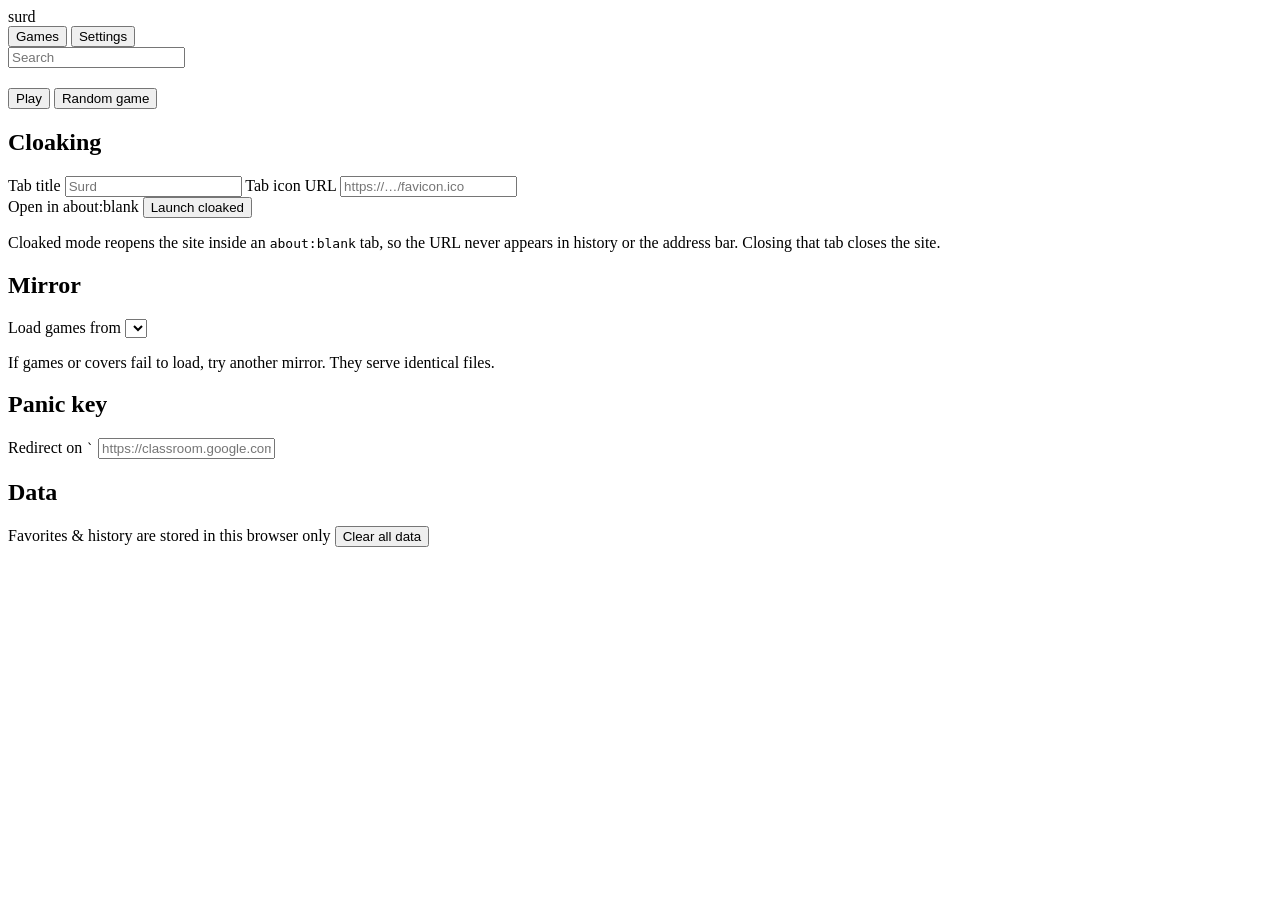
==== src/index.html @ 61f697cc "flatten gradients, drop hero kicker, folder icon + dashed outline" ====
<!doctype html>
<html lang="en">
<head>
<meta charset="utf-8">
<meta name="viewport" content="width=device-width,initial-scale=1,viewport-fit=cover">
<title>Surd</title>
<meta name="description" content="Surd — a fast reference and practice tool.">
<link rel="icon" href="data:image/svg+xml,%3Csvg xmlns='http://www.w3.org/2000/svg' viewBox='0 0 32 32'%3E%3Ctext y='25' x='3' font-size='24' font-family='serif'%3E%E2%88%9A%3C/text%3E%3C/svg%3E">
<style>/*STYLE*/</style>
</head>
<body>

<header id="bar">
  <div class="brand" title="Surd">surd</div>
  <nav id="tabs">
    <button class="tab on" data-tab="games">Games</button>
    <button class="tab" data-tab="settings">Settings</button>
  </nav>
  <input id="q" type="search" placeholder="Search" autocomplete="off" spellcheck="false" aria-label="Search games">
</header>

<main>
  <section id="view-games" class="view on">
    <div id="hero">
      <div id="hero-art"></div>
      <div id="hero-body">
        <h1 id="hero-title"></h1>
        <p id="hero-meta"></p>
        <div id="hero-actions">
          <button id="hero-play" class="btn primary">Play</button>
          <button id="hero-rand" class="btn">Random game</button>
        </div>
      </div>
    </div>

    <div id="crumb" hidden>
      <button id="crumb-back" class="btn">&larr; All games</button>
      <strong id="crumb-title"></strong>
    </div>
    <div id="tags" role="group" aria-label="Filters"></div>
    <div id="grid" role="list"></div>
    <p id="empty" hidden>Nothing matches that.</p>
  </section>

  <section id="view-settings" class="view">
    <h2>Cloaking</h2>
    <label class="row">
      <span>Tab title</span>
      <input id="s-title" type="text" placeholder="Surd" autocomplete="off">
    </label>
    <label class="row">
      <span>Tab icon URL</span>
      <input id="s-icon" type="text" placeholder="https://…/favicon.ico" autocomplete="off">
    </label>
    <div class="row">
      <span>Open in about:blank</span>
      <button id="s-blank" class="btn">Launch cloaked</button>
    </div>
    <p class="note">Cloaked mode reopens the site inside an <code>about:blank</code> tab, so the URL
      never appears in history or the address bar. Closing that tab closes the site.</p>

    <h2>Mirror</h2>
    <label class="row">
      <span>Load games from</span>
      <select id="s-mirror"></select>
    </label>
    <p class="note">If games or covers fail to load, try another mirror. They serve identical files.</p>

    <h2>Panic key</h2>
    <label class="row">
      <span>Redirect on <kbd>`</kbd></span>
      <input id="s-panic" type="text" placeholder="https://classroom.google.com" autocomplete="off">
    </label>

    <h2>Data</h2>
    <div class="row">
      <span>Favorites &amp; history are stored in this browser only</span>
      <button id="s-clear" class="btn danger">Clear all data</button>
    </div>
    <p class="note" id="build"></p>
  </section>
</main>

<footer id="foot"><span id="foot-count"></span></footer>

<div id="player" hidden>
  <div id="player-bar">
    <button id="p-back" class="btn">&larr; Back</button>
    <strong id="p-title"></strong>
    <small id="p-by"></small>
    <span class="spacer"></span>
    <button id="p-fav" class="btn" title="Favorite">&#9734;</button>
    <button id="p-full" class="btn">Fullscreen</button>
  </div>
  <iframe id="p-frame" title="Game" allow="autoplay; fullscreen; gamepad; pointer-lock" allowfullscreen></iframe>
</div>

<script>/*GAMES*/</script>
<script>/*APP*/</script>
</body>
</html>
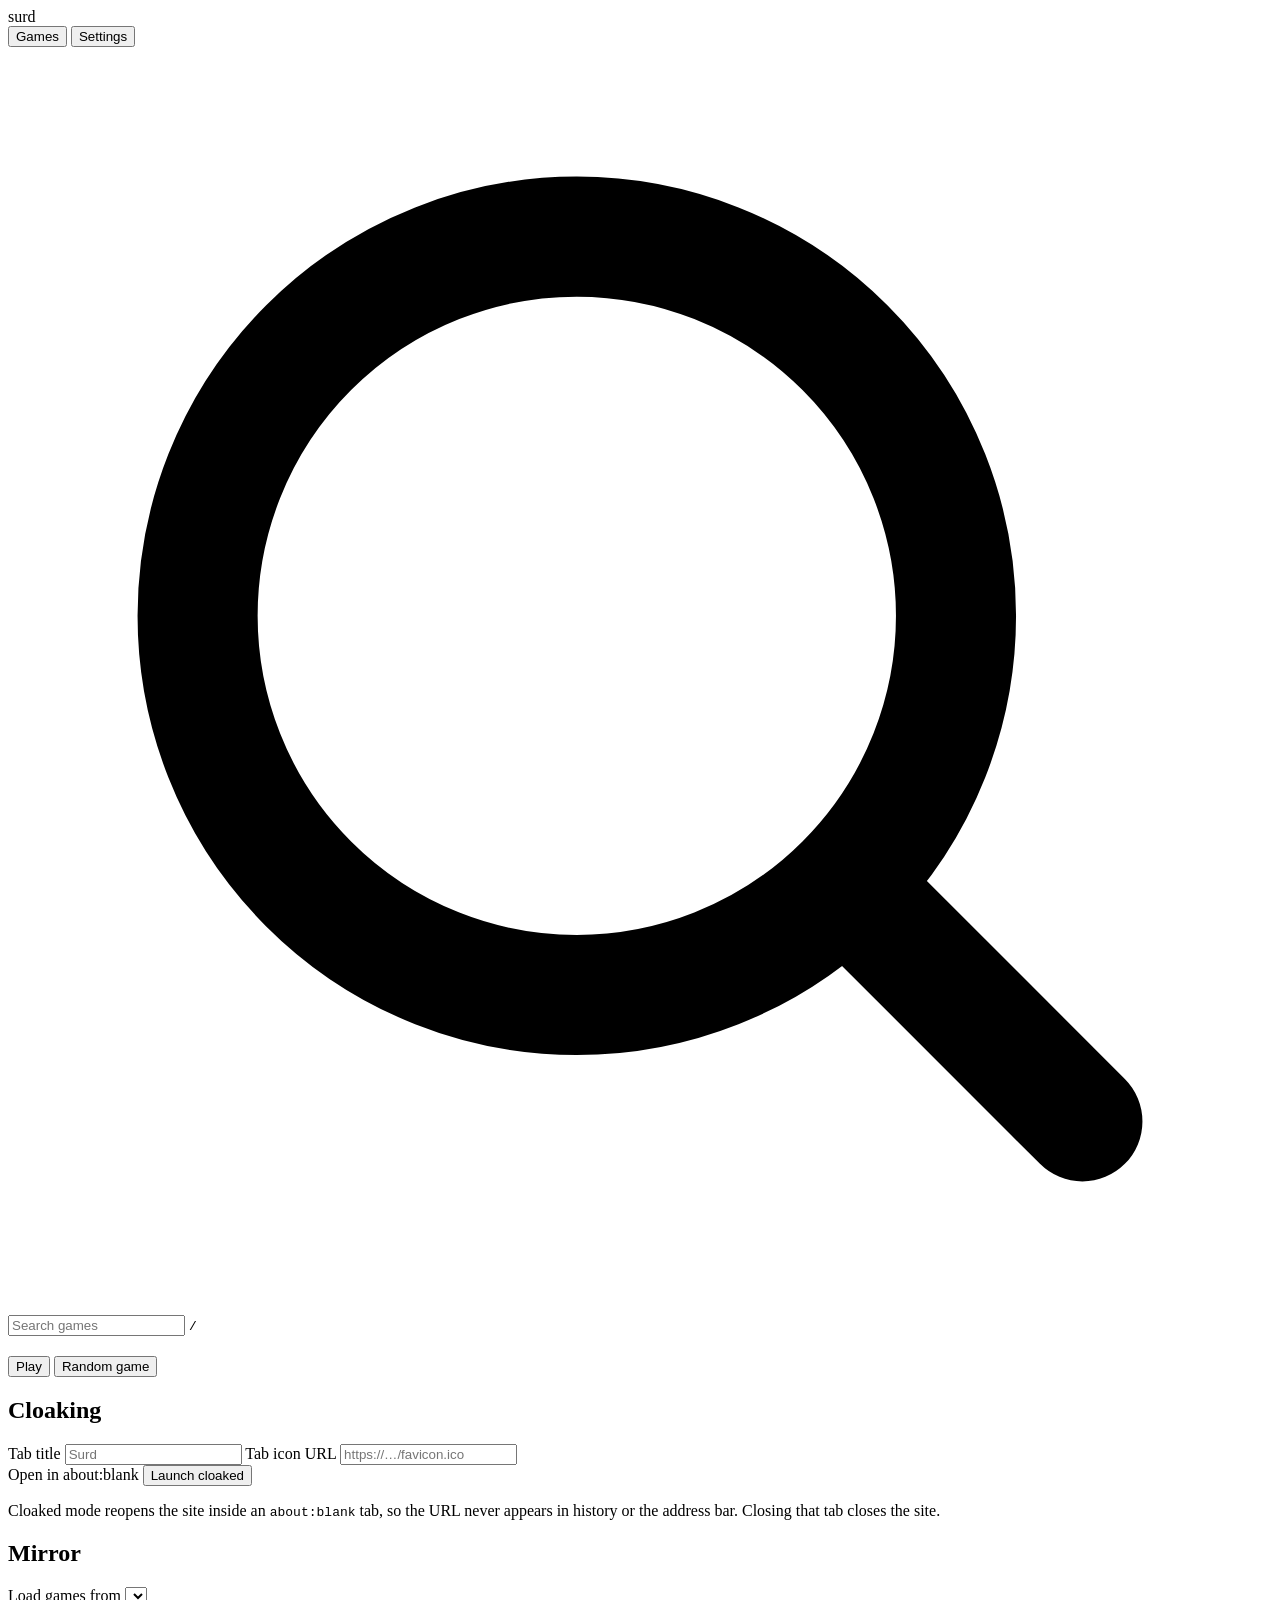
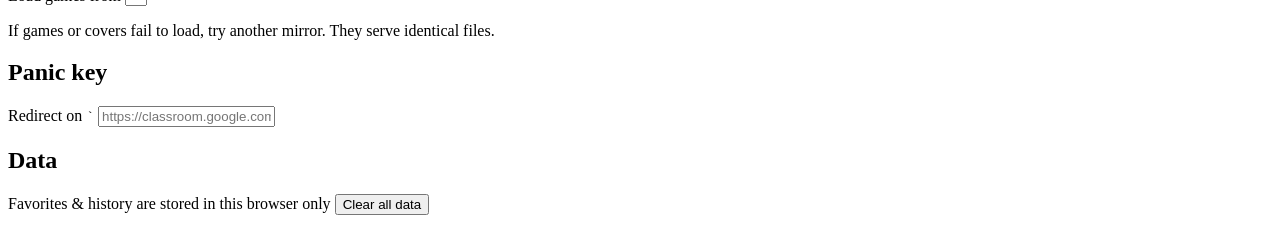
==== commit 346fda8a: "centred outlined search bar; remove all rounded corners" ====
--- a/src/index.html
+++ b/src/index.html
@@ -11,12 +11,23 @@
 <body>
 
 <header id="bar">
-  <div class="brand" title="Surd">surd</div>
-  <nav id="tabs">
-    <button class="tab on" data-tab="games">Games</button>
-    <button class="tab" data-tab="settings">Settings</button>
-  </nav>
-  <input id="q" type="search" placeholder="Search" autocomplete="off" spellcheck="false" aria-label="Search games">
+  <div id="bar-left">
+    <div class="brand" title="Surd">surd</div>
+    <nav id="tabs">
+      <button class="tab on" data-tab="games">Games</button>
+      <button class="tab" data-tab="settings">Settings</button>
+    </nav>
+  </div>
+  <div id="search">
+    <svg id="search-icon" viewBox="0 0 20 20" fill="none" stroke="currentColor" stroke-width="1.9"
+         stroke-linecap="round" aria-hidden="true">
+      <circle cx="9" cy="9" r="6"/><path d="m13.5 13.5 3.5 3.5"/>
+    </svg>
+    <input id="q" type="search" placeholder="Search games" autocomplete="off" spellcheck="false"
+           aria-label="Search games">
+    <kbd id="search-key">/</kbd>
+  </div>
+  <div id="bar-end"></div>
 </header>
 
 <main>
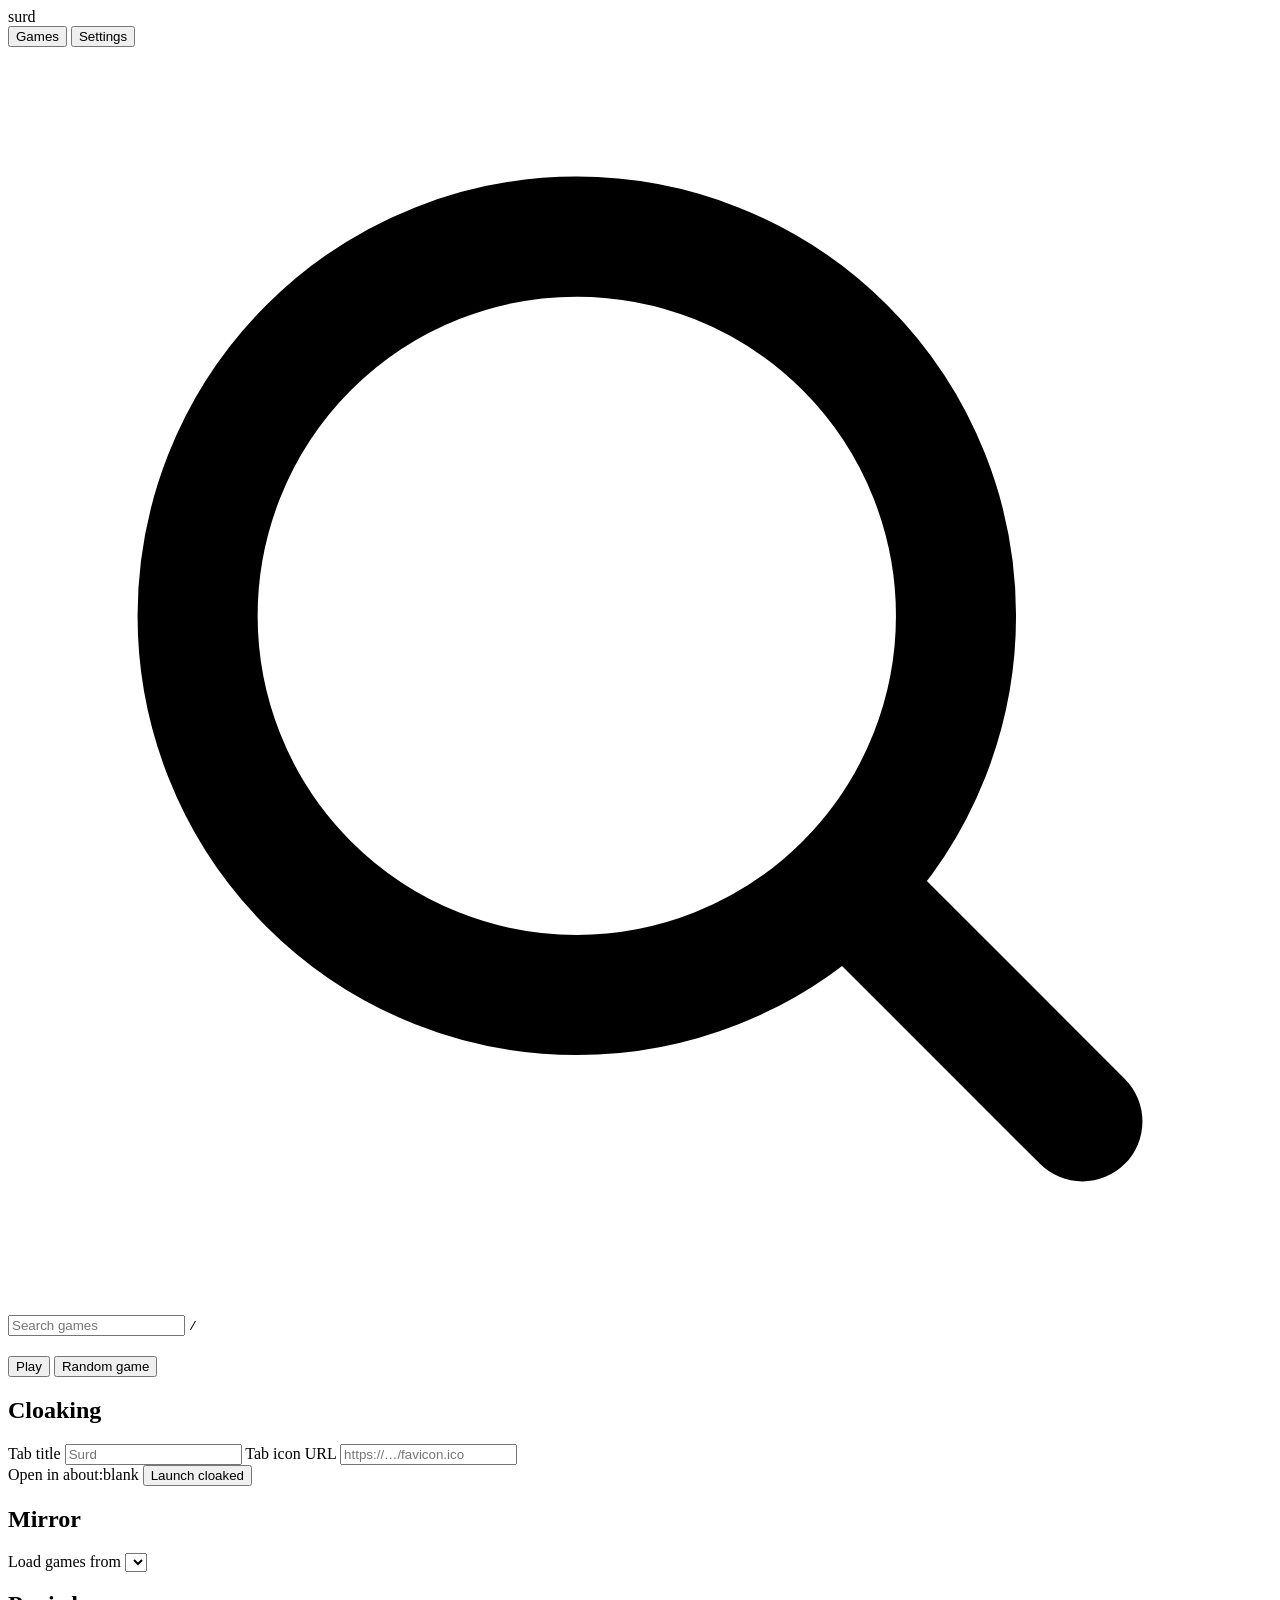
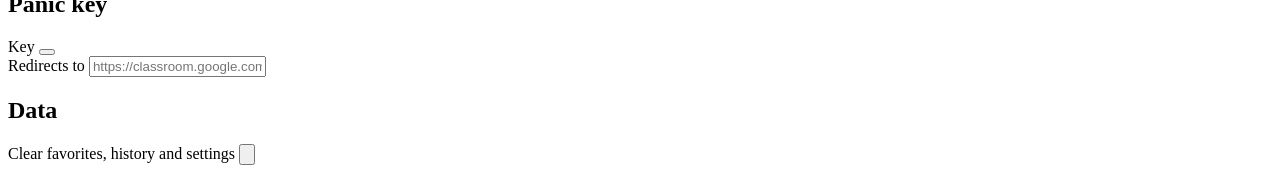
==== commit 2065b883: "rebindable panic key, icon-only clear button, drop settings prose" ====
--- a/src/index.html
+++ b/src/index.html
@@ -67,26 +67,34 @@
       <span>Open in about:blank</span>
       <button id="s-blank" class="btn">Launch cloaked</button>
     </div>
-    <p class="note">Cloaked mode reopens the site inside an <code>about:blank</code> tab, so the URL
-      never appears in history or the address bar. Closing that tab closes the site.</p>
 
     <h2>Mirror</h2>
     <label class="row">
       <span>Load games from</span>
       <select id="s-mirror"></select>
     </label>
-    <p class="note">If games or covers fail to load, try another mirror. They serve identical files.</p>
 
     <h2>Panic key</h2>
+    <div class="row">
+      <span>Key</span>
+      <button id="s-panickey" class="btn keycap"></button>
+    </div>
     <label class="row">
-      <span>Redirect on <kbd>`</kbd></span>
+      <span>Redirects to</span>
       <input id="s-panic" type="text" placeholder="https://classroom.google.com" autocomplete="off">
     </label>
 
     <h2>Data</h2>
     <div class="row">
-      <span>Favorites &amp; history are stored in this browser only</span>
-      <button id="s-clear" class="btn danger">Clear all data</button>
+      <span>Clear favorites, history and settings</span>
+      <button id="s-clear" class="btn danger icon" title="Clear all data" aria-label="Clear all data">
+        <svg viewBox="0 0 24 24" fill="none" stroke="currentColor" stroke-width="2"
+             stroke-linecap="round" stroke-linejoin="round" aria-hidden="true">
+          <path d="M3 6h18"/><path d="M19 6v14a2 2 0 0 1-2 2H7a2 2 0 0 1-2-2V6"/>
+          <path d="M8 6V4a2 2 0 0 1 2-2h4a2 2 0 0 1 2 2v2"/>
+          <path d="M10 11v6"/><path d="M14 11v6"/>
+        </svg>
+      </button>
     </div>
     <p class="note" id="build"></p>
   </section>
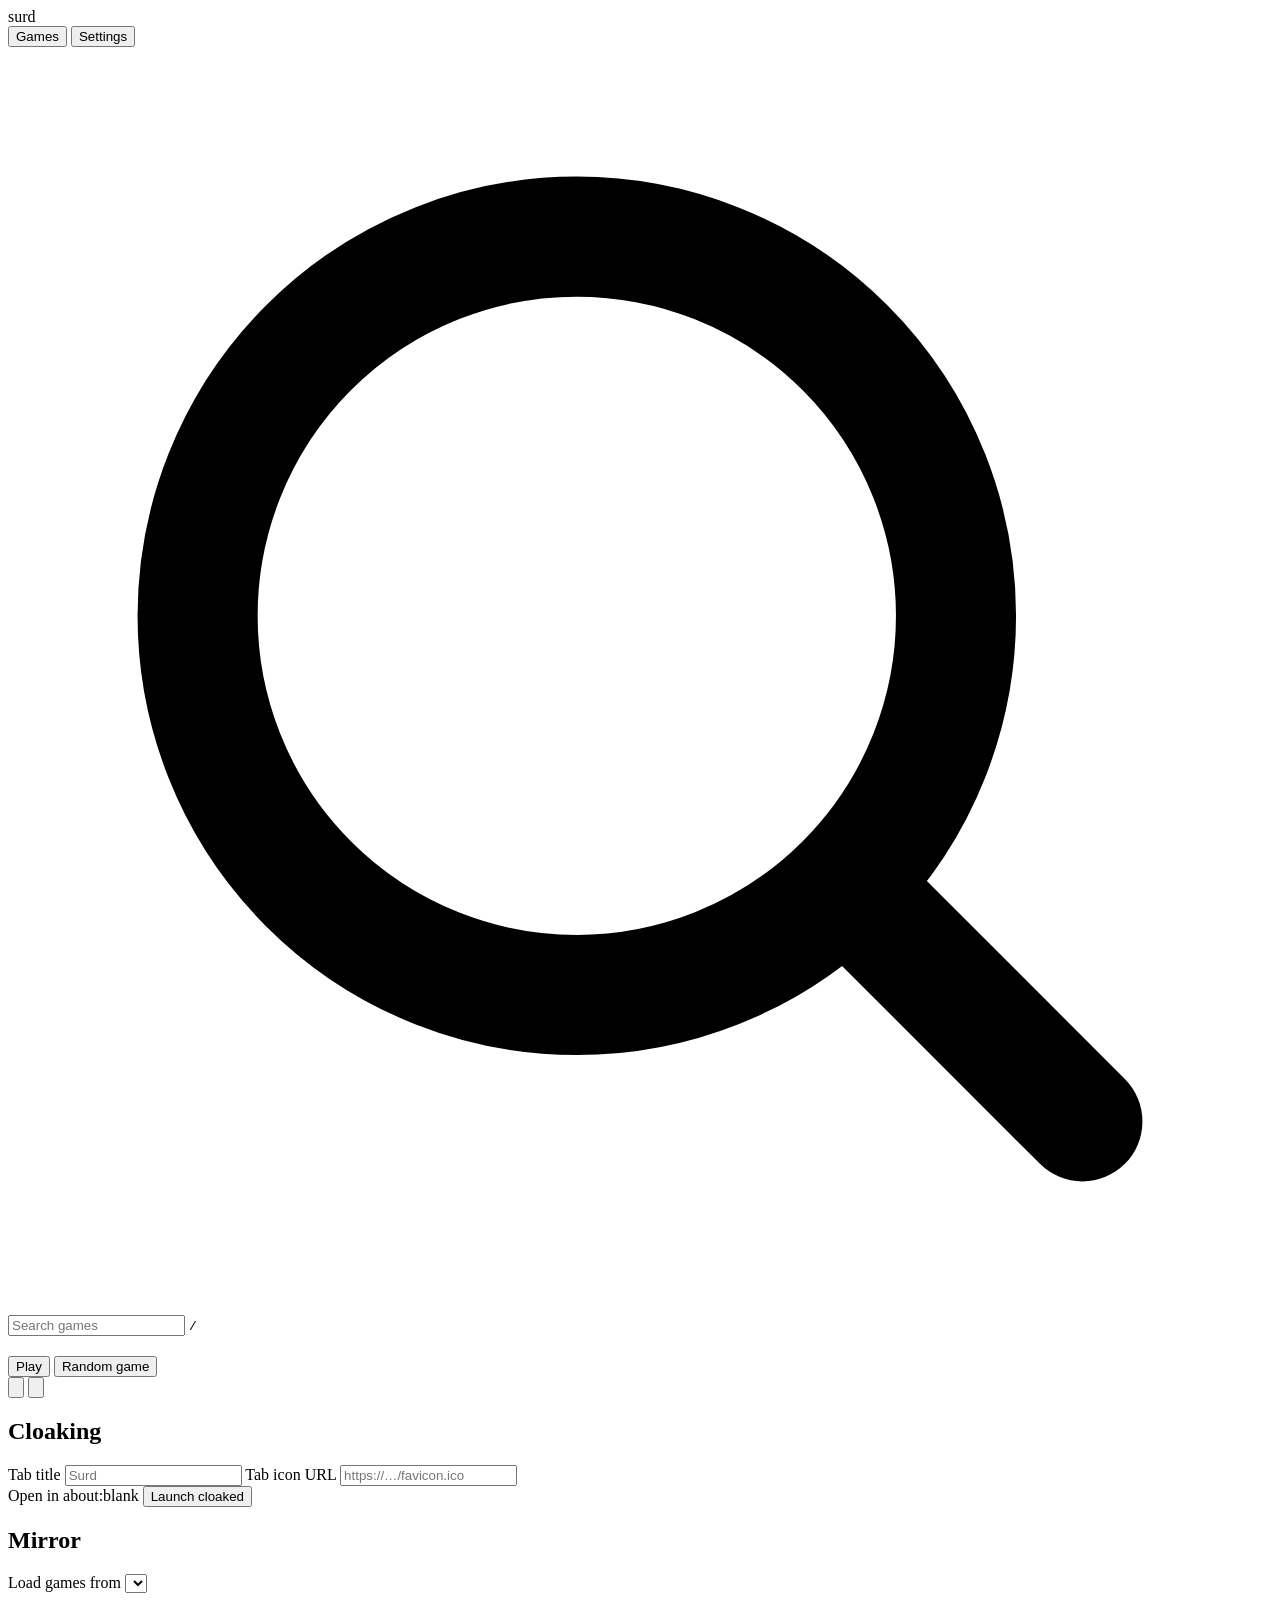
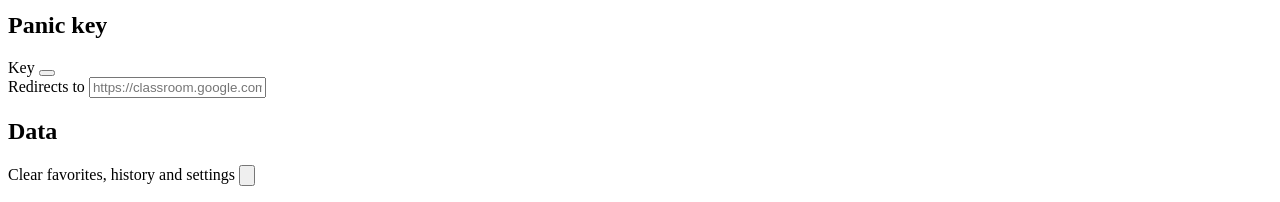
==== commit daadb4a1: "hero carousel: 5s auto-advance, arrows, position dots" ====
--- a/src/index.html
+++ b/src/index.html
@@ -5,7 +5,8 @@
 <meta name="viewport" content="width=device-width,initial-scale=1,viewport-fit=cover">
 <title>Surd</title>
 <meta name="description" content="Surd — a fast reference and practice tool.">
-<link rel="icon" href="data:image/svg+xml,%3Csvg xmlns='http://www.w3.org/2000/svg' viewBox='0 0 32 32'%3E%3Ctext y='25' x='3' font-size='24' font-family='serif'%3E%E2%88%9A%3C/text%3E%3C/svg%3E">
+<!-- lime square + radical, drawn as a path so it never depends on a system font -->
+<link rel="icon" href="data:image/svg+xml,%3Csvg xmlns='http://www.w3.org/2000/svg' viewBox='0 0 32 32'%3E%3Crect width='32' height='32' fill='%23c2f04a'/%3E%3Cpath d='M4 17l5 6.5L17.5 6H29' fill='none' stroke='%230a0a0c' stroke-width='3.2'/%3E%3C/svg%3E">
 <style>/*STYLE*/</style>
 </head>
 <body>
@@ -42,6 +43,15 @@
           <button id="hero-rand" class="btn">Random game</button>
         </div>
       </div>
+      <button id="hero-prev" class="hero-arrow" aria-label="Previous featured game">
+        <svg viewBox="0 0 24 24" fill="none" stroke="currentColor" stroke-width="2.2"
+             stroke-linecap="round" stroke-linejoin="round"><path d="M15 5 8 12l7 7"/></svg>
+      </button>
+      <button id="hero-next" class="hero-arrow" aria-label="Next featured game">
+        <svg viewBox="0 0 24 24" fill="none" stroke="currentColor" stroke-width="2.2"
+             stroke-linecap="round" stroke-linejoin="round"><path d="m9 5 7 7-7 7"/></svg>
+      </button>
+      <div id="hero-dots" role="tablist" aria-label="Featured games"></div>
     </div>
 
     <div id="crumb" hidden>
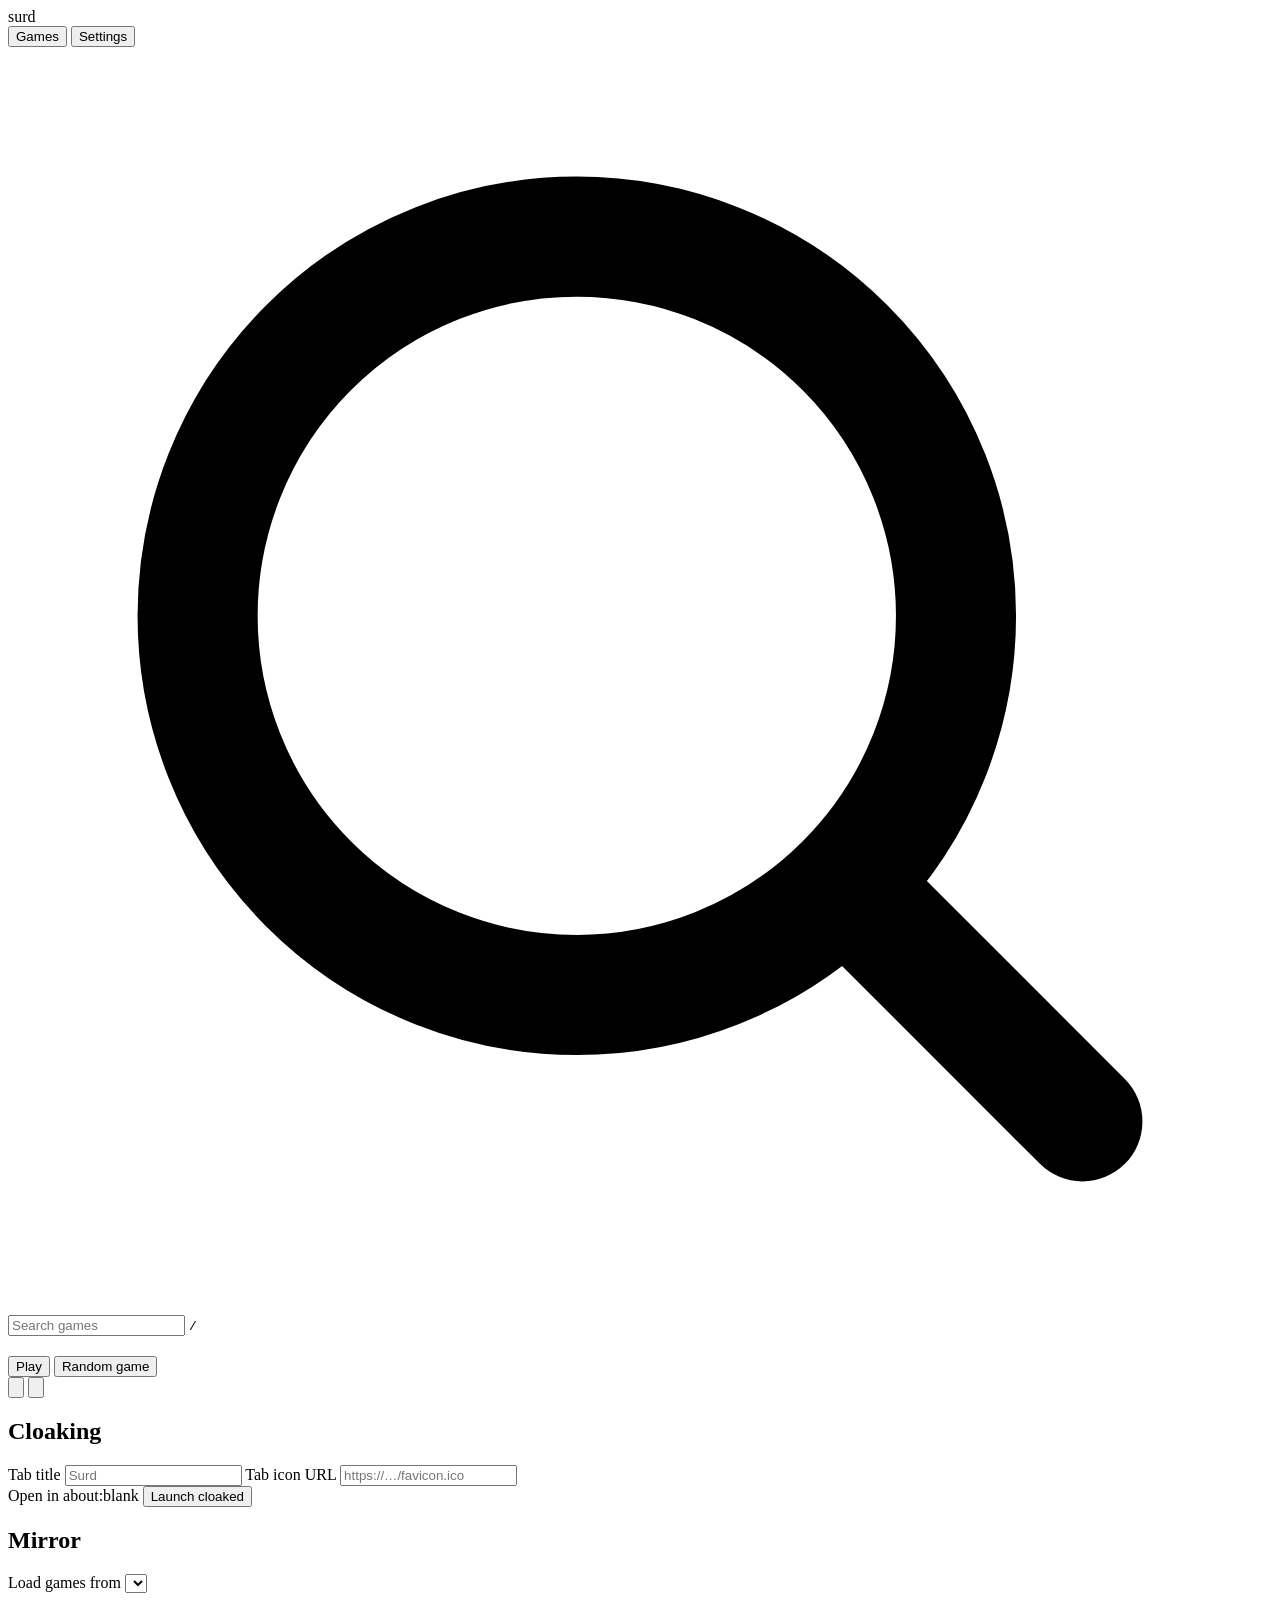
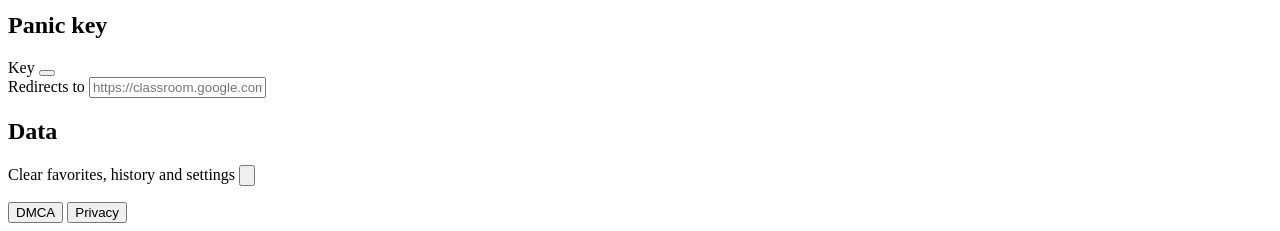
==== commit 7668e5c3: "hero art panel + gradient, eager first-screen covers, footer with DMCA/privacy" ====
--- a/src/index.html
+++ b/src/index.html
@@ -35,6 +35,7 @@
   <section id="view-games" class="view on">
     <div id="hero">
       <div id="hero-art"></div>
+      <div id="hero-shot"></div>
       <div id="hero-body">
         <h1 id="hero-title"></h1>
         <p id="hero-meta"></p>
@@ -42,6 +43,7 @@
           <button id="hero-play" class="btn primary">Play</button>
           <button id="hero-rand" class="btn">Random game</button>
         </div>
+        <div id="hero-dots" role="tablist" aria-label="Featured games"></div>
       </div>
       <button id="hero-prev" class="hero-arrow" aria-label="Previous featured game">
         <svg viewBox="0 0 24 24" fill="none" stroke="currentColor" stroke-width="2.2"
@@ -51,7 +53,6 @@
         <svg viewBox="0 0 24 24" fill="none" stroke="currentColor" stroke-width="2.2"
              stroke-linecap="round" stroke-linejoin="round"><path d="m9 5 7 7-7 7"/></svg>
       </button>
-      <div id="hero-dots" role="tablist" aria-label="Featured games"></div>
     </div>
 
     <div id="crumb" hidden>
@@ -110,7 +111,26 @@
   </section>
 </main>
 
-<footer id="foot"><span id="foot-count"></span></footer>
+<footer id="foot">
+  <span id="foot-count"></span>
+  <nav id="foot-links">
+    <button class="flink" data-doc="dmca">DMCA</button>
+    <button class="flink" data-doc="privacy">Privacy</button>
+    <a class="flink" id="foot-discord" target="_blank" rel="noopener noreferrer" hidden>Discord</a>
+    <a class="flink" id="foot-github" target="_blank" rel="noopener noreferrer" hidden>GitHub</a>
+    <a class="flink" id="foot-contact" hidden>Contact</a>
+  </nav>
+</footer>
+
+<div id="doc" hidden>
+  <div id="doc-panel" role="dialog" aria-modal="true" aria-labelledby="doc-title">
+    <div id="doc-head">
+      <strong id="doc-title"></strong>
+      <button id="doc-close" class="btn" aria-label="Close">&times;</button>
+    </div>
+    <div id="doc-body"></div>
+  </div>
+</div>
 
 <div id="player" hidden>
   <div id="player-bar">
